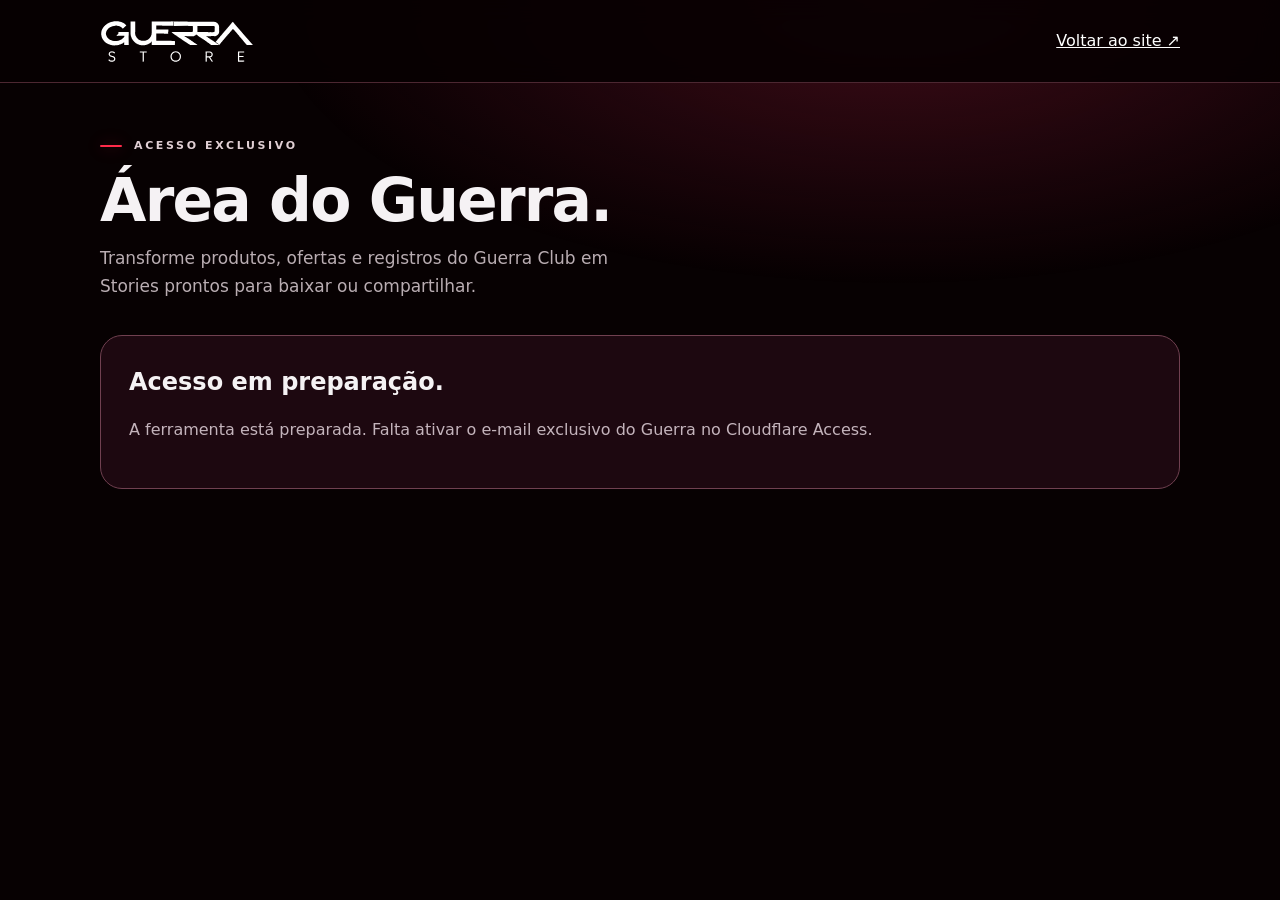
==== admin.html @ b92d926e "Prepara estúdio privado de Stories e pedidos de preços" ====
<!doctype html><html lang="pt-BR"><head><meta charset="utf-8"><meta name="viewport" content="width=device-width,initial-scale=1"><meta name="robots" content="noindex,nofollow"><title>Área do Guerra · Stories</title><link rel="icon" href="img/guerra-favicon-circle.png"><link rel="stylesheet" href="style.css"><link rel="stylesheet" href="guerra.css?v=20261109-3"><link rel="stylesheet" href="studio.css?v=20261109-1"></head><body><header><div class="wrap"><a href="index.html"><img src="img/guerra-lettering.svg" alt="Guerra Store"></a><a href="index.html" style="color:#fff">Voltar ao site ↗</a></div></header><main class="wrap studio-admin"><div class="eyebrow">ACESSO EXCLUSIVO</div><h1>Área do Guerra.</h1><p class="lead">Transforme produtos, ofertas e registros do Guerra Club em Stories prontos para baixar ou compartilhar.</p><section class="studio-access"><h2 id="access-title">Verificando seu acesso…</h2><p id="access-message" role="status"></p><a class="btn" id="studio-login" href="/api/studio/login" hidden>Entrar com meu e-mail ↗</a><div id="studio-links" hidden><p>Abra uma seção do site e toque em <strong>Criar Story</strong> no conteúdo que deseja publicar.</p><div class="studio-admin-links"><a class="btn" href="estoque.html">Produtos</a><a class="btn" href="index.html">Ofertas</a><a class="btn" href="guerra-club.html">Guerra Club</a><a class="btn" href="dicas.html">Dicas</a><a class="btn" href="negocios.html">Guerra Negócios</a></div><section class="price-request"><div class="eyebrow">ATUALIZAÇÃO COM APROVAÇÃO</div><h2>Enviar lista de preços.</h2><p>Cole os modelos e os novos valores, como em uma mensagem. A solicitação precisa ser levada ao Anderson para aprovação antes de qualquer alteração no site.</p><form id="price-request-form"><label for="price-list">Sua lista de preços</label><textarea id="price-list" rows="8" maxlength="30000" required placeholder="Ex.: iPhone 17 Pro · 256 GB
De R$ 7.999 por R$ 7.499
Cores disponíveis..."></textarea><button class="btn" type="submit">Preparar solicitação</button></form><div id="price-request-result" hidden><p class="pending-label">PENDENTE DE ENVIO AO ANDERSON</p><p>Rascunho salvo apenas neste aparelho. Copie ou baixe o pedido e encaminhe ao Anderson, que poderá trazer a lista à conversa do site para revisar e autorizar a atualização.</p><textarea id="price-request-text" rows="8" readonly aria-label="Solicitação preparada"></textarea><div class="story-buttons"><button id="copy-price-request" type="button">Copiar pedido</button><button id="download-price-request" type="button">Baixar pedido</button></div><p id="price-request-status" role="status"></p></div></section><a href="/cdn-cgi/access/logout">Sair do acesso exclusivo</a></div></section></main><script src="studio.js?v=20261109-1" defer></script><script src="price-request.js?v=20261109-1" defer></script></body></html>
---- style.css ----
:root{--ink:#070102;--surface:#17080c;--line:#39282e;--muted:#b9adb2;--text:#f5f2f4;--blue:#8E0F22;--lime:#BFC3C8}
*{box-sizing:border-box;margin:0}
html{scroll-behavior:smooth}
body{background:var(--ink);color:var(--text);font:400 16px/1.5 Inter,system-ui,sans-serif;-webkit-font-smoothing:antialiased}
body::before{content:"";position:fixed;inset:0;background:radial-gradient(60% 40% at 50% 0,#360a15 0,transparent 70%);pointer-events:none;z-index:-1}
.wrap{max-width:1120px;margin:0 auto;padding:0 20px}
header{position:sticky;top:0;z-index:20;background:rgba(7,1,2,.85);backdrop-filter:blur(12px);border-bottom:1px solid var(--line)}
header .wrap{display:flex;align-items:center;justify-content:space-between;gap:12px;height:64px}
header img{height:30px;display:block}
.tag{font-size:12px;letter-spacing:.2em;color:var(--muted);font-weight:500;text-transform:uppercase;display:flex;align-items:center;gap:8px}
.tag::before{content:"";width:7px;height:7px;border-radius:50%;background:var(--lime)}
.hero{padding:56px 0 24px}
.eyebrow{font-size:13px;letter-spacing:.25em;color:var(--lime);font-weight:600;display:flex;align-items:center;gap:12px}
.eyebrow::before{content:"";width:28px;height:3px;border-radius:2px;background:var(--lime)}
h1{font-size:clamp(34px,6vw,60px);letter-spacing:-.03em;line-height:1.05;font-weight:600;margin:14px 0 12px}
.lead{color:var(--muted);font-size:18px;max-width:560px}
.tabs{display:flex;gap:8px;margin:32px 0 24px}
.tab{appearance:none;border:1px solid rgba(191,195,200,.32);background:transparent;color:var(--muted);font:500 15px Inter;padding:10px 20px;border-radius:99px;cursor:pointer;transition:.2s}
.tab:hover{border-color:var(--lime);color:var(--text);box-shadow:0 0 0 1px rgba(191,195,200,.25),0 8px 24px -10px rgba(191,195,200,.25)}
.tab:focus-visible{outline:2px solid var(--lime);outline-offset:3px}
.tab[aria-selected=true]{background:#fff;color:var(--ink);border-color:var(--lime);box-shadow:0 0 0 1px rgba(191,195,200,.3)}
.grid{display:grid;grid-template-columns:repeat(auto-fill,minmax(300px,1fr));gap:20px;padding-bottom:72px}
.card{background:var(--surface);border:1px solid rgba(191,195,200,.32);border-radius:28px;overflow:hidden;cursor:pointer;transition:.25s;text-align:left;color:inherit;font:inherit;padding:0;display:block;width:100%}
.card:hover{transform:translateY(-4px);border-color:var(--lime);box-shadow:0 0 0 1px rgba(191,195,200,.25),0 14px 40px -12px rgba(191,195,200,.22)}
.card:focus-visible{outline:2px solid var(--lime);outline-offset:3px}
.card .ph{aspect-ratio:4/3;display:flex;align-items:center;justify-content:center;overflow:hidden;position:relative}
.card .ph img,.card .ph video{width:100%;height:100%;object-fit:cover}
.card .ph.fit img{object-fit:contain}
.badge{position:absolute;top:12px;left:12px;background:rgba(7,1,2,.75);backdrop-filter:blur(6px);border:1px solid var(--line);font-size:12px;padding:4px 10px;border-radius:99px;font-weight:500}
.badge.vendido{background:var(--lime);color:var(--ink);border:0}
.card .bd{padding:18px 20px 20px}
.card h3{font-size:20px;font-weight:600;letter-spacing:-.01em}
.sub{color:var(--muted);font-size:14px;margin-top:4px}
.dots{display:flex;gap:6px;margin-top:12px}.dots i{width:14px;height:14px;border-radius:50%;border:1px solid #ffffff30;display:block}
.cta-row{display:flex;align-items:center;justify-content:space-between;margin-top:16px;font-weight:600;font-size:14px}
.arrow{width:34px;height:34px;border-radius:50%;background:var(--lime);display:grid;place-items:center}
.empty{color:var(--muted);padding:48px 0;grid-column:1/-1;text-align:center;border:1px dashed var(--line);border-radius:24px}
.demo{background:#8E0F2220;border:1px solid var(--blue);color:#cfe0ff;font-size:13px;padding:10px 14px;border-radius:14px;margin-bottom:16px;grid-column:1/-1}
footer{border-top:1px solid var(--line);padding:32px 0;color:var(--muted);font-size:13px}

/* ofertas */
.sec-h{margin:8px 0 16px}
.offers{margin:0 0 56px}
.otrack{display:flex;gap:16px;overflow-x:auto;scroll-snap-type:x mandatory;scrollbar-width:none;position:relative;border-radius:32px}
.otrack::-webkit-scrollbar{display:none}
.slide{flex:0 0 100%;scroll-snap-align:start;position:relative;min-height:340px;border-radius:32px;border:1px solid rgba(191,195,200,.32);background:var(--surface);overflow:hidden;display:grid;grid-template-columns:1.05fr 1fr;text-align:left;color:inherit;cursor:pointer;padding:0;font:inherit;transition:border-color .25s,box-shadow .25s}
.slide:hover{border-color:var(--lime);box-shadow:0 0 0 1px rgba(191,195,200,.25),0 14px 40px -12px rgba(191,195,200,.22)}
.slide:focus-visible{outline:2px solid var(--lime);outline-offset:3px}
.slide .tx{padding:40px;display:flex;flex-direction:column;justify-content:center;gap:14px;min-width:0}
.slide .lb{align-self:flex-start;background:var(--lime);color:var(--ink);font-size:12px;font-weight:600;letter-spacing:.14em;padding:5px 12px;border-radius:99px}
.slide h2{font-size:clamp(26px,4vw,42px);letter-spacing:-.025em;line-height:1.08;font-weight:600;text-wrap:balance}
.slide p{color:var(--muted);font-size:17px;max-width:420px}
.slide .go{display:flex;align-items:center;gap:12px;font-weight:600;margin-top:6px}
.slide .im{position:relative;min-height:240px}
.slide .im img{position:absolute;inset:0;width:100%;height:100%;object-fit:contain}
.slide .im .offer-logo{inset:20px auto auto 20px;width:min(42%,190px);height:auto;max-height:58px;object-fit:contain;object-position:left top;z-index:2;mix-blend-mode:screen}
.odots{display:flex;justify-content:center;align-items:center;gap:8px;margin-top:18px}
.odots button{width:8px;height:8px;border-radius:99px;border:0;padding:0;background:#2a3446;cursor:pointer;transition:.3s}
.odots button[aria-current=true]{width:28px;background:var(--lime)}
@media(max-width:720px){.slide{grid-template-columns:1fr;min-height:0}.slide .im{order:-1;height:220px;min-height:0}.slide .tx{padding:24px}}
@media(prefers-reduced-motion:reduce){.otrack{scroll-behavior:auto}}
/* modal */
.ov{position:fixed;inset:0;background:rgba(0,0,0,.72);backdrop-filter:blur(6px);z-index:50;display:none;align-items:flex-end;justify-content:center}
.ov.on{display:flex}
.sheet{background:var(--surface);border:1px solid var(--line);width:100%;max-width:980px;max-height:94vh;overflow:auto;border-radius:28px 28px 0 0;display:grid;grid-template-columns:1fr;animation:up .25s ease}
@keyframes up{from{transform:translateY(40px);opacity:0}}
@media(min-width:860px){.ov{align-items:center;padding:24px}.sheet{grid-template-columns:1.1fr 1fr;border-radius:28px}}
.media{background:#000;position:relative;min-height:280px}
.media .main{aspect-ratio:1/1;width:100%;display:flex;overflow-x:auto;scroll-snap-type:x mandatory;scrollbar-width:none}
.media .main::-webkit-scrollbar{display:none}
.media .main>*{flex:0 0 100%;scroll-snap-align:center;width:100%;height:100%;object-fit:contain}
.thumbs{display:flex;gap:8px;padding:10px;overflow-x:auto;background:#05070b}
.thumbs button{flex:0 0 56px;height:56px;border-radius:10px;border:2px solid transparent;overflow:hidden;padding:0;background:#111;cursor:pointer;position:relative}
.thumbs button.on{border-color:var(--lime)}
.thumbs img,.thumbs video{width:100%;height:100%;object-fit:cover;display:block}
.thumbs .play{position:absolute;inset:0;display:grid;place-items:center;color:#fff;font-size:16px;background:#0006}
.info{padding:28px 24px 28px;display:flex;flex-direction:column;gap:20px}
.info h2{font-size:28px;letter-spacing:-.02em;line-height:1.1}
.close{position:absolute;top:12px;right:12px;z-index:3;width:40px;height:40px;border-radius:50%;border:1px solid var(--line);background:rgba(7,1,2,.8);color:#fff;font-size:20px;cursor:pointer}
.opt label{display:block;font-size:12px;letter-spacing:.15em;text-transform:uppercase;color:var(--muted);margin-bottom:8px;font-weight:500}
.chips{display:flex;flex-wrap:wrap;gap:8px}
.chip{border:1px solid var(--line);background:transparent;color:var(--text);padding:9px 14px;border-radius:99px;font:500 14px Inter;cursor:pointer;display:inline-flex;align-items:center;gap:8px;transition:.15s}
.chip i{width:14px;height:14px;border-radius:50%;border:1px solid #ffffff40}
.chip[aria-pressed=true]{border-color:var(--lime);box-shadow:inset 0 0 0 1px var(--lime)}
.specs{display:grid;grid-template-columns:1fr 1fr;gap:10px}
.spec{border:1px solid var(--line);border-radius:16px;padding:12px 14px}.spec b{display:block;font-size:12px;color:var(--muted);font-weight:500;letter-spacing:.1em;text-transform:uppercase}
.obs{color:var(--muted);font-size:14px}
.buy{margin-top:auto;display:flex;align-items:center;justify-content:center;gap:12px;background:#fff;color:var(--ink);border:0;border-radius:99px;height:60px;font:600 17px Inter;cursor:pointer;width:100%;position:relative}
.buy .arrow{position:absolute;right:12px;top:13px}
.buy:disabled{opacity:.5;cursor:not-allowed}
.alt{background:transparent;color:var(--muted);border:0;font:500 14px Inter;cursor:pointer;text-decoration:underline;text-underline-offset:3px;align-self:center}
.note{font-size:12px;color:var(--muted);text-align:center}
.toast{position:fixed;left:50%;bottom:28px;transform:translateX(-50%);background:#fff;color:var(--ink);padding:14px 20px;border-radius:16px;font-weight:500;font-size:14px;z-index:99;max-width:92vw;box-shadow:0 10px 40px #000a;display:none}
.toast.on{display:block}

/* navegacao */
nav{display:flex;gap:6px}
nav a{color:var(--muted);text-decoration:none;font-weight:500;font-size:15px;padding:8px 14px;border-radius:99px;border:1px solid transparent;transition:.2s}
nav a:hover{color:var(--text);border-color:rgba(191,195,200,.32)}
nav a[aria-current=page]{color:var(--ink);background:#fff;border-color:var(--lime)}
.btn{display:inline-flex;align-items:center;gap:12px;background:#fff;color:var(--ink);text-decoration:none;font:600 16px Inter;border-radius:99px;padding:8px 8px 8px 24px;border:1px solid var(--lime);cursor:pointer}
.btn .arrow{width:38px;height:38px}
.hero .btn{margin-top:24px}
.sec{padding:8px 0 56px}
.sec-top{display:flex;align-items:flex-end;justify-content:space-between;gap:16px;flex-wrap:wrap;margin-bottom:16px}
.sec-top .sec-h{margin:0}
.sec-top a{color:var(--text);font-weight:600;font-size:14px;text-decoration:none;display:inline-flex;gap:8px;align-items:center}
.sec-top a:hover{color:var(--lime)}
.nv-grid{display:grid;grid-template-columns:repeat(auto-fit,minmax(260px,360px));justify-content:center;gap:20px}
.nv{background:var(--surface);border:1px solid rgba(191,195,200,.32);border-radius:28px;overflow:hidden;display:flex;flex-direction:column;transition:.25s}
.nv:hover{border-color:var(--lime);box-shadow:0 0 0 1px rgba(191,195,200,.25),0 14px 40px -12px rgba(191,195,200,.22)}
.nv .ph{aspect-ratio:16/9;background:#000;position:relative}
.nv .ph img{width:100%;height:100%;object-fit:cover;display:block}
.nv .bd{padding:22px 24px 24px;display:flex;flex-direction:column;gap:10px;flex:1}
.nv h3{font-size:21px;letter-spacing:-.015em;line-height:1.2;font-weight:600}
.nv p{color:var(--muted);font-size:15px}
.nv a{margin-top:auto;color:var(--text);font-weight:600;font-size:14px;text-decoration:none;display:inline-flex;align-items:center;gap:10px;padding-top:6px}
.nv a:hover{color:var(--lime)}
.steps{display:grid;grid-template-columns:repeat(auto-fit,minmax(240px,1fr));gap:20px;counter-reset:s}
.step{border-top:1px solid var(--line);padding-top:18px}
.step b{display:block;color:var(--lime);font-size:13px;letter-spacing:.2em;font-weight:600;margin-bottom:10px}
.step h3{font-size:20px;font-weight:600;letter-spacing:-.01em;margin-bottom:6px}
.step p{color:var(--muted);font-size:15px}
.pts{display:flex;flex-wrap:wrap;gap:14px}
.pt{display:flex;align-items:center;justify-content:center;width:220px;max-width:100%;height:84px;padding:0 24px;border:1px solid var(--line);border-radius:20px;background:var(--surface);color:var(--text);text-decoration:none;font-weight:600;font-size:16px;transition:.2s}
.pt{border-color:rgba(191,195,200,.45)}
a.pt:hover,a.pt:focus-visible,a.pt:active{background:var(--lime);border-color:var(--lime);color:var(--ink);box-shadow:0 8px 28px -10px rgba(191,195,200,.55);outline:none}
.plogo{display:block;width:170px;height:48px;background:currentColor;-webkit-mask:var(--m) center/contain no-repeat;mask:var(--m) center/contain no-repeat}
.pt img{max-height:44px;max-width:150px;object-fit:contain;display:block}
.demo-tag{font-size:11px;letter-spacing:.14em;color:var(--lime);font-weight:600}
.nv-grid{align-items:start}
#dest{grid-template-columns:repeat(auto-fit,minmax(230px,1fr))}
.nv-grid{align-items:stretch}
.nv .logo-ph{display:flex;align-items:center;justify-content:center;background:radial-gradient(ellipse at 50% 120%,rgba(191,195,200,.22),transparent 60%),linear-gradient(160deg,#0b1220,#070102)}
.nv .logo-ph .plogo{width:62%;height:56px;color:#fff}
.hero{padding-bottom:40px}

/* filtros do estoque */
.lvl{display:flex;align-items:center;gap:14px;margin-bottom:12px;flex-wrap:wrap}
.lvl-l{display:none;width:96px;font-size:12px;letter-spacing:.15em;text-transform:uppercase;color:var(--muted);font-weight:500}
.lvl-c{display:flex;gap:8px;flex-wrap:wrap}
.fchip{appearance:none;border:1px solid rgba(191,195,200,.32);background:transparent;color:var(--muted);font:500 15px Inter;padding:9px 18px;border-radius:99px;cursor:pointer;transition:.2s}
.fchip:hover{border-color:var(--lime);color:var(--text)}
.fchip[aria-pressed=true]{color:var(--text);border-color:var(--lime);box-shadow:inset 0 0 0 1px var(--lime)}
.fchip:focus-visible{outline:2px solid var(--lime);outline-offset:3px}
.tab .n{font-size:12px;opacity:.65;margin-left:4px}
.tabs{margin-top:20px}

#f-linha .fchip{font-size:17px;padding:11px 24px;font-weight:600}
.fchip.vazio{opacity:.55}.fchip.vazio:hover,.fchip.vazio[aria-pressed=true]{opacity:1}

.lvl[hidden],.tabs[hidden],.grid[hidden]{display:none!important}
.lvl-c{gap:10px}
#f-tipo{padding-left:0}
/* hierarquia: marca = verde-lemon cheio; categoria = anel verde; abas = branco */
#f-linha .fchip{color:var(--text)}
#f-linha .fchip[aria-pressed=true]{background:var(--lime);color:var(--ink);border-color:var(--lime);box-shadow:0 8px 28px -10px rgba(191,195,200,.55)}
#f-linha .fchip.vazio{opacity:.8}
#f-linha .fchip.vazio[aria-pressed=true]{opacity:1}
#f-tipo .fchip{font-size:14px;padding:8px 16px}
/* selecionado "aceso" em todos os niveis: verde-lemon cheio, escrita preta */
#f-tipo .fchip{color:var(--text)}
#f-tipo .fchip[aria-pressed=true]{background:var(--lime);color:var(--ink);border-color:var(--lime);box-shadow:0 6px 20px -8px rgba(191,195,200,.5)}
#f-tipo .fchip.vazio{opacity:.8}#f-tipo .fchip.vazio[aria-pressed=true]{opacity:1}
.tab[aria-selected=true]{background:var(--lime);color:var(--ink);border-color:var(--lime);box-shadow:0 6px 20px -8px rgba(191,195,200,.5)}
.tab[aria-selected=true] .n{opacity:.75}

/* cartao padrao para modelos ainda sem foto */
.noimg{display:flex;align-items:center;justify-content:center;width:100%;height:100%;min-height:180px;padding:20px;text-align:center;font-weight:600;font-size:20px;line-height:1.2;letter-spacing:-.01em;color:#fff;background:radial-gradient(120% 90% at 50% 0%,#0f1f3d 0%,#05080f 70%)}
/* topo: pagina atual acesa como os filtros do estoque */
nav a{color:var(--text)}
nav a[aria-current=page]{background:var(--lime);color:var(--ink);border-color:var(--lime);box-shadow:0 6px 20px -8px rgba(191,195,200,.5)}

.nv .art{container-type:inline-size;position:relative;overflow:hidden;background:radial-gradient(ellipse 60% 90% at 85% -10%,rgba(142,15,34,.5),transparent 60%),radial-gradient(ellipse 40% 50% at 0 110%,rgba(191,195,200,.12),transparent 70%),#070102}
.art-photo{position:absolute;right:0;top:-2%;height:106%;width:auto!important;object-fit:cover!important;-webkit-mask-image:linear-gradient(90deg,transparent,#000 30%);mask-image:linear-gradient(90deg,transparent,#000 30%);opacity:.92}
.art-txt{position:absolute;left:6.9cqw;top:0;bottom:0;display:flex;flex-direction:column;justify-content:center;align-items:flex-start;gap:1.7cqw}
.art-txt .art-logo{width:26cqw;height:7.4cqw;color:#fff;margin-bottom:.6cqw}
.art-tag{background:var(--lime);color:#070102;font-weight:600;font-size:1.9cqw;letter-spacing:.22em;padding:1.1cqw 2.1cqw;border-radius:99px}
.art-t{font-weight:600;font-size:6.6cqw;line-height:1.08;letter-spacing:-.02em;color:#f5f7fa}
.art-t b{color:var(--lime);font-weight:600}
.art-s{font-size:2.6cqw;color:#a0aab9;font-weight:500}
.art-pill{font-size:1.9cqw;font-weight:500;color:#f5f7fa;border:.2cqw solid var(--lime);padding:1cqw 2cqw;border-radius:99px}
.onphone-art{background:radial-gradient(ellipse 70% 100% at 90% 10%,rgba(142,15,34,.55),transparent 65%),#070102!important}
.onphone-art .art-photo{right:-9%;height:110%;opacity:.84;-webkit-mask-image:linear-gradient(90deg,transparent,#000 34%);mask-image:linear-gradient(90deg,transparent,#000 34%)}
.nv .ph .onphone-logo{display:block;width:26cqw;height:auto;object-fit:contain;mix-blend-mode:screen;margin-bottom:.4cqw}
.pt--onphone{background:#070102;border-color:rgba(0,210,109,.45)}
.pt .plogo,.pt img{display:block;width:170px;height:48px;max-width:100%;object-fit:contain}
a.pt--onphone:hover,a.pt--onphone:focus-visible,a.pt--onphone:active{background:#07110d;border-color:#00d26d;box-shadow:0 8px 28px -10px rgba(0,210,109,.55);outline:none}
.pt--am{border-color:rgba(123,104,238,.45)}
a.pt--am:hover,a.pt--am:focus-visible,a.pt--am:active{background:rgba(123,104,238,.18);border-color:rgba(123,104,238,.9);color:#fff;box-shadow:0 8px 28px -10px rgba(123,104,238,.55);outline:none}
/*pt-mobile*/
.plogo{max-width:100%}
@media(max-width:560px){.pts{gap:12px}.pt{width:calc(50% - 6px);padding:0 14px;height:76px}.pt .plogo,.pt img{width:140px;height:40px}}
---- guerra.css ----
/* Identidade Guerra: fonte oficial Cérebro / Identidade Visual, revalidada em 08/11/2026. */
:root{--ink:#070102;--surface:#17080c;--line:#39282e;--muted:#b9adb2;--text:#f5f2f4;--blue:#8e0f22;--lime:#bfc3c8;--bordo:#8e0f22;--bordo-dark:#5a0814;--glow:#ff2b4a;--silver:#bfc3c8}
body{background:var(--ink)}body::before{background:radial-gradient(70% 45% at 70% 0%,#400c19 0%,transparent 70%)}
header{background:rgba(7,1,2,.9);border-color:#4c2731}header .wrap{height:82px}header img{height:43px;width:154px;object-fit:contain}
nav a[aria-current=page]{background:var(--bordo);color:#fff;border-color:#b7384e;box-shadow:0 5px 22px -12px var(--glow)}
.guerra-hero{display:grid;grid-template-columns:1.15fr .85fr;align-items:center;gap:35px;padding:64px 0 46px}.guerra-hero h1{font-size:clamp(37px,5vw,61px);line-height:1.08;letter-spacing:-.045em;margin:23px 0 20px}.guerra-hero h1 span{color:#bfc3c8}.hero-copy{position:relative;z-index:1}.eyebrow{color:#e0cfd4;font-size:11px;letter-spacing:.24em}.eyebrow::before{background:var(--glow);width:22px;height:2px;box-shadow:0 0 16px #ff2b4a66}.lead{font-size:17px;line-height:1.65;max-width:510px}
.hero-actions{display:flex;align-items:center;gap:14px;flex-wrap:wrap;margin-top:28px}.btn{margin-top:0;background:linear-gradient(135deg,#a51d34,#690b1c);border:1px solid #b84a5d;color:white;box-shadow:0 8px 32px #5a081440}.hero-actions .btn{height:48px;margin-top:0;padding:0 18px 0 22px}.btn:hover{background:#9c1a31;border-color:#d67b8b;transform:translateY(-2px)}.social-link{height:48px;display:inline-flex;align-items:center;gap:10px;padding:0 16px;border:1px solid #5a3540;border-radius:999px;background:#17080c;color:#eee5e8;text-decoration:none;font-size:13px;font-weight:600;transition:.2s}.social-link svg{width:19px;height:19px;fill:none;stroke:currentColor;stroke-width:1.7}.social-link b{font-size:12px;color:#bfaeb4}.social-link:hover{border-color:#ae5368;background:#240b12;transform:translateY(-2px)}.hero-signature{font-size:9px;letter-spacing:.28em;color:#b09ba3;margin-top:38px}
.brand-stage{position:relative;display:grid;place-items:center;isolation:isolate}.brand-stage:before{content:"";position:absolute;width:80%;height:75%;border-radius:50%;background:#8e0f22;filter:blur(70px);opacity:.28;z-index:-1}.brand-stage img{width:min(100%,380px);height:auto;clip-path:circle(47.8% at 50% 50%);filter:drop-shadow(0 25px 42px #0009)}.brand-stage>span{font-size:9px;letter-spacing:.42em;color:#bbaab0;margin-top:20px}
.preview-notice{margin:0 0 32px;padding:13px 17px;font-size:12px;line-height:1.6;color:#c5b8bd;border:1px solid #49242f;background:#210b12;border-radius:10px;display:flex;gap:15px;align-items:center}.preview-notice span{color:#eee3e7;font-size:9px;letter-spacing:.12em;white-space:nowrap}
.card-price{margin-top:11px;color:#fff;font-size:18px;font-weight:600;letter-spacing:-.02em}.card-price s,.product-price s{display:block;margin-bottom:3px;color:#a99098;font-size:12px;font-weight:500}.card-price strong,.product-price strong{font:inherit}.product-price{padding:14px 16px;border:1px solid #60303d;border-radius:12px;background:#250a12;color:#fff;font-size:22px;font-weight:600;letter-spacing:-.02em}.offer-price{display:flex;align-items:baseline;gap:13px}.offer-price s{color:#a99098;font-size:15px}.offer-price strong{color:#fff;font-size:clamp(28px,4vw,44px);line-height:1;font-weight:600}
.card,.nv,.slide{border-color:#57313e;border-radius:20px}.card:hover,.nv:hover{border-color:#bb6478;box-shadow:0 12px 38px -14px #a51d3466}.card .ph{background:radial-gradient(ellipse at 50% 20%,#5a0814,#120306)!important}.card .ph img{object-fit:contain}.card .bd{padding:19px}.card h3{font-size:18px}.card .badge{background:#16080de8;border-color:#6a3d4a;color:#f2e5e9;font-size:9px;letter-spacing:.08em}.sub{font-size:12px}.arrow{background:linear-gradient(145deg,#faf9fa,#a1a4ab);width:32px;height:32px}.slide{border-color:transparent;background:radial-gradient(ellipse at 78% 48%,#360912 0,#1c070b 42%,#0c0204 100%);box-shadow:0 22px 58px -42px #a51d3480}.slide:hover{border-color:transparent;box-shadow:0 26px 64px -38px #a51d3490}.slide .lb{background:var(--bordo-dark);border:1px solid #a4374b;color:#f5e9ee;font-size:10px}.slide .tx{padding:34px}.slide .im{background:transparent!important}.slide .im img{object-fit:contain}.odots button{background:#60303e}.odots button[aria-current=true]{background:#ccacb6}.slide h2{font-size:clamp(27px,3.5vw,39px)}
#f-linha .fchip[aria-pressed=true],#f-tipo .fchip[aria-pressed=true],.tab[aria-selected=true]{background:var(--bordo);color:white;border-color:#bd5268;box-shadow:0 6px 20px -8px #8e0f2266}.fchip,.tab{border-color:#60303e}.sheet{border-color:#68404c;background:#17080c}.sheet .main{background:#16080c!important}.buy{background:linear-gradient(135deg,#a51d34,#690b1c);color:#fff;border:1px solid #b84a5d}.chip[aria-pressed=true]{background:#5a0814;color:white;border-color:#c46b7f}.noimg{background:radial-gradient(ellipse,#5a0814,#120306)}.demo{background:#290d17;border-color:#6a2a3c;color:#dfc8d0}.step b{color:#c17489}.step{border-color:#58323f}footer{margin-top:18px;border-color:#3e2530}footer .wrap{line-height:1.7}.empty{border-color:#694151;color:#c2b0b8}
:focus-visible{outline:2px solid #e5c0cb!important;outline-offset:4px}body>.w>header img{height:45px}.box{border-color:#57313e}button.pri{background:#8e0f22;color:white}
.whatsapp-float{position:fixed;right:22px;bottom:22px;z-index:80;display:flex;align-items:center;justify-content:center;width:58px;height:58px;min-height:58px;padding:0;border:1px solid #69f19f;border-radius:50%;background:#25d366;color:#07140c;text-decoration:none;box-shadow:0 14px 34px #0009;transition:box-shadow .2s ease;animation:whatsapp-kick 2.8s ease-in-out infinite}.whatsapp-float svg{width:30px;height:30px;flex:none}.whatsapp-float span{position:absolute;width:1px;height:1px;overflow:hidden;clip:rect(0 0 0 0);white-space:nowrap}.whatsapp-float:hover{animation-play-state:paused;box-shadow:0 18px 40px #000b}.whatsapp-float:focus-visible{outline-color:#fff!important}@keyframes whatsapp-kick{0%,72%,100%{transform:translateY(0) rotate(0)}78%{transform:translateY(-9px) rotate(-5deg)}84%{transform:translateY(0) rotate(4deg)}90%{transform:translateY(-4px) rotate(-2deg)}95%{transform:translateY(0) rotate(0)}}
.inner-hero{padding:72px 0 40px;max-width:780px}.inner-hero h1{font-size:clamp(42px,7vw,76px)}.inner-hero .lead{max-width:680px}.club-grid{display:grid;grid-template-columns:repeat(3,1fr);gap:18px;margin:24px 0 72px}.club-card{min-height:340px;border-radius:24px;border:1px solid #4a2631;background:radial-gradient(circle at 70% 12%,#3b0a14,#150508 58%,#0b0203);padding:26px;display:flex;flex-direction:column;justify-content:flex-end;position:relative;overflow:hidden}.club-card:before{content:"";position:absolute;inset:20px;border:1px dashed #70404d;border-radius:18px;opacity:.55}.club-card b,.club-card p{position:relative}.club-card b{font-size:18px}.club-card p{color:var(--muted);font-size:13px;margin-top:8px}.story-panel{display:grid;grid-template-columns:minmax(280px,.82fr) minmax(0,1.18fr);gap:48px;align-items:start;margin:12px 0 70px;padding:42px;border:1px solid #4b2933;border-radius:28px;background:linear-gradient(145deg,#1c070b,#0b0203)}.story-portrait{position:sticky;top:96px;margin:0}.story-portrait img{display:block;width:100%;aspect-ratio:4/5;object-fit:cover;object-position:50% 20%;border-radius:22px;filter:contrast(1.04);box-shadow:0 24px 65px #0008}.story-portrait figcaption{margin-top:12px;color:#aa969d;font-size:12px;letter-spacing:.08em;text-transform:uppercase}.story-copy h2{font-size:clamp(30px,4vw,46px);line-height:1.1;margin:12px 0 22px}.story-copy p{color:var(--muted);line-height:1.78;margin:0 0 18px}.story-copy blockquote{margin:28px 0;padding:6px 0 6px 22px;border-left:2px solid var(--glow);color:#f2e9ec;font-size:clamp(20px,2.4vw,28px);line-height:1.42;font-weight:500}.content-note{margin-top:22px;padding:14px 16px;border-left:2px solid var(--glow);background:#240a11;color:#d6c5cb;font-size:13px}.page-cta{display:flex;align-items:center;justify-content:space-between;gap:24px;padding:28px 0 76px;border-top:1px solid #42242d}.page-cta h2{font-size:clamp(24px,4vw,38px)}
.club-quote{margin:0 0 70px;padding:30px 34px;border:1px solid #5c303d;border-radius:22px;background:linear-gradient(135deg,#2a0b13,#100305);box-shadow:0 24px 60px -46px #ff2b4a}.club-quote p{max-width:900px;font-size:clamp(21px,3.2vw,34px);line-height:1.35;letter-spacing:-.025em}.club-quote span{display:block;margin-top:16px;color:#bca9b0;font-size:11px;letter-spacing:.2em;text-transform:uppercase}.club-section{margin-bottom:76px}.club-heading{display:flex;align-items:end;justify-content:space-between;gap:36px;margin-bottom:26px}.club-heading h2,.club-community h2{font-size:clamp(30px,4.5vw,48px);line-height:1.08;margin-top:12px}.club-heading>p{max-width:400px;color:var(--muted);font-size:14px;line-height:1.7}.club-gallery{display:grid;grid-template-columns:repeat(2,minmax(0,1fr));gap:18px}.club-photo{position:relative;aspect-ratio:4/5;margin:0;border:1px solid #4d2a34;border-radius:24px;overflow:hidden;background:#130407;isolation:isolate}.club-photo img{width:100%;height:100%;position:absolute;inset:0;object-fit:cover;object-position:center 34%;filter:saturate(.82) contrast(1.05) brightness(.92);transition:transform .5s ease,filter .5s ease}.club-photo:nth-child(2) img{object-position:center 28%}.club-photo:nth-child(3) img{object-position:center 30%}.club-photo:hover img{transform:scale(1.025);filter:saturate(.9) contrast(1.04) brightness(.98)}.club-photo:before{content:"";position:absolute;inset:0;z-index:1;background:linear-gradient(180deg,#3b0b1414 0%,transparent 48%,#1703072e 66%);pointer-events:none}.club-photo:after{content:"";position:absolute;inset:52% 0 0;z-index:1;background:linear-gradient(transparent,#070102e8 72%,#070102)}.club-photo figcaption{position:absolute;left:24px;right:24px;bottom:23px;z-index:2}.club-photo strong{display:block;font-size:22px}.club-photo span{display:block;margin-top:6px;color:#c7b8bd;font-size:13px}.club-community{display:grid;grid-template-columns:1.3fr .7fr;align-items:center;gap:40px;margin-bottom:46px;padding:38px;border:1px solid #4b2933;border-radius:28px;background:radial-gradient(circle at 88% 20%,#3b0b14,#150508 60%,#0b0203)}.club-community p{max-width:690px;margin-top:16px;color:var(--muted);line-height:1.7}.community-seal{justify-self:end;width:180px;aspect-ratio:1;border:1px solid #77404e;border-radius:50%;display:grid;place-content:center;text-align:center;background:#100305aa}.community-seal b{font-size:48px;line-height:1}.community-seal span{max-width:120px;margin:8px auto 0;color:#c7b8bd;font-size:11px;line-height:1.4;text-transform:uppercase;letter-spacing:.09em}
@media(max-width:720px){header .wrap{height:auto;min-height:72px;flex-wrap:wrap;padding-top:10px;padding-bottom:10px}header img{width:124px;height:36px}header nav{width:100%;overflow-x:auto;scrollbar-width:none;padding-bottom:2px}header nav::-webkit-scrollbar{display:none}nav a{white-space:nowrap}.guerra-hero{grid-template-columns:1fr;gap:30px;padding-top:37px}.brand-stage{order:-1}.brand-stage img{width:190px}.brand-stage>span{display:none}.guerra-hero h1{font-size:39px}.hero-signature{margin-top:25px}.preview-notice{display:block}.preview-notice span{display:block;margin-bottom:5px}.hero-actions{gap:20px}.slide .tx{padding:25px}.grid{grid-template-columns:repeat(auto-fill,minmax(260px,1fr))}.club-grid,.club-gallery{grid-template-columns:1fr}.club-card{min-height:250px}.club-heading{align-items:flex-start;flex-direction:column}.club-community{grid-template-columns:1fr;padding:27px}.community-seal{justify-self:start;width:150px}.story-panel{grid-template-columns:1fr;padding:20px;gap:30px}.story-portrait{position:static}.story-portrait img{aspect-ratio:4/5}.page-cta{align-items:flex-start;flex-direction:column}}
@media(max-width:480px){.whatsapp-float{right:14px;bottom:14px;width:56px;height:56px;min-height:56px}}
@media(prefers-reduced-motion:reduce){*{scroll-behavior:auto!important;animation:none!important;transition:none!important}}
.club-photo:nth-child(3) img{object-position:center 53%;transform:scale(1.42)}
.club-photo:nth-child(4) img{object-position:center 38%;transform:scale(1.24)}
.club-photo:nth-child(3):hover img{transform:scale(1.46)}

/* Integra as artes Black Friday ao card sem revelar o retângulo da imagem. */
.slide{background:radial-gradient(ellipse at 76% 48%,#360912 0,#1c070b 44%,#0c0204 100%)}
.slide .tx{position:relative;z-index:2}
.slide .im{overflow:hidden;background:transparent!important}
.slide .im img:not(.offer-logo){inset:-3%;width:106%;height:106%;-webkit-mask-image:linear-gradient(90deg,transparent 0,#000 18%,#000 100%);mask-image:linear-gradient(90deg,transparent 0,#000 18%,#000 100%)}
@media(max-width:720px){.slide .im img:not(.offer-logo){inset:-4%;width:108%;height:108%;-webkit-mask-image:linear-gradient(180deg,#000 0,#000 68%,transparent 100%);mask-image:linear-gradient(180deg,#000 0,#000 68%,transparent 100%)}}
.slide .im img.offer-art-cutout:not(.offer-logo){inset:4%;width:92%;height:92%;object-fit:contain;-webkit-mask-image:none;mask-image:none;filter:drop-shadow(0 20px 22px #09010480)}
.slide .im img.offer-art-feather:not(.offer-logo){inset:-6%;width:112%;height:112%;-webkit-mask-image:radial-gradient(ellipse 76% 78% at 52% 50%,#000 44%,#000 58%,transparent 100%);mask-image:radial-gradient(ellipse 76% 78% at 52% 50%,#000 44%,#000 58%,transparent 100%)}
@media(max-width:720px){.slide .im img.offer-art-cutout:not(.offer-logo){inset:3%;width:94%;height:94%;-webkit-mask-image:none;mask-image:none}.slide .im img.offer-art-feather:not(.offer-logo){inset:-7%;width:114%;height:114%;-webkit-mask-image:radial-gradient(ellipse 82% 72% at 50% 44%,#000 42%,#000 56%,transparent 100%);mask-image:radial-gradient(ellipse 82% 72% at 50% 44%,#000 42%,#000 56%,transparent 100%)}}
.club-photo:nth-child(4):hover img{transform:scale(1.28)}
.club-photo{padding:14px 14px 90px;border:0;background:linear-gradient(145deg,#2c0b13,#140407 58%,#090102);box-shadow:inset 0 0 0 1px #5b303c,0 24px 55px -42px #a30e28}
.club-photo img{inset:14px 14px 90px;width:calc(100% - 28px);height:calc(100% - 104px);border-radius:16px}
.club-photo:before{inset:14px 14px 90px;border-radius:16px}
.club-photo:after{inset:auto 14px 90px;height:45%;border-radius:0 0 16px 16px}
.club-photo figcaption{left:22px;right:22px;bottom:20px}
.club-photo strong{font-size:20px}.club-photo span{margin-top:4px;font-size:12px}
.club-photo{display:grid;grid-template-rows:minmax(0,1fr) auto;padding:14px;gap:0}
.club-media{position:relative;min-height:0;overflow:hidden;border-radius:16px;background:#090203}
.club-photo .club-media img{inset:0;width:100%;height:100%;border-radius:0}
.club-media:after{content:"";position:absolute;inset:52% 0 0;background:linear-gradient(transparent,#070102b8);pointer-events:none}
.club-photo:before,.club-photo:after{content:none}
.club-photo figcaption{position:static;padding:16px 8px 4px}
.club-photo .club-media img{object-position:center;transform:none}
.club-photo:hover .club-media img{transform:scale(1.025)}
.club-customers .club-media img{object-fit:contain;filter:none}.club-customers .club-media:after{content:none}.club-customers figcaption a{display:inline-block;margin-top:10px;color:#d8b7c0;font-size:12px;text-decoration:none}.club-customers figcaption a:hover{text-decoration:underline}
.club-photo time{display:block;margin-top:7px;color:#b8a5ac;font-size:11px;letter-spacing:.02em}.club-customers .club-photo:hover .club-media img{transform:none}
.phone-gift{display:flex;align-items:center;gap:10px;padding:12px 13px;border:1px solid #a57c454d;border-radius:14px;background:linear-gradient(115deg,#c99a5114,#ad193c0c);color:#e8c895;text-align:left;max-width:100%}
.phone-gift>svg{width:25px;height:25px;flex:none}
.phone-gift-copy{display:flex;flex-direction:column;gap:3px;min-width:0}
.phone-gift-copy small{font-size:9px;line-height:1.2;font-weight:600;letter-spacing:.14em;color:#d4b384}
.phone-gift-copy strong{font-size:13px;line-height:1.3;font-weight:600;color:#f5e8d8}
.phone-gift-free{margin-left:auto;padding:5px 7px;border-radius:6px;background:#d9b173;color:#210c0e;font-size:9px;line-height:1;font-weight:700;letter-spacing:.06em;white-space:nowrap}
.card .phone-gift{margin:14px 0 2px;padding:10px;gap:8px}.card .phone-gift>svg{width:21px;height:21px}.card .phone-gift-copy strong{font-size:12px}
.slide .phone-gift{align-self:flex-start;width:min(100%,370px)}.slide .phone-gift-copy strong{font-size:15px}.slide .phone-gift-free{font-size:10px}
@media(max-width:400px){.card .phone-gift{gap:6px}.card .phone-gift-free{padding:5px}.slide .phone-gift-copy strong{font-size:13px}}
/* A máscara termina transparente em cada borda real da arte da linha 18. */
.slide .im img.offer-art-cutout:not(.offer-logo){inset:50% auto auto 4%;width:92%;height:auto;transform:translateY(-50%);object-fit:contain;-webkit-mask-image:none;mask-image:none;filter:none}
.slide .im img[src*="offer-18pro-cutout"]{clip-path:polygon(9.8% 11%,10.5% 8%,13% 5.3%,16% 4.7%,19% 5.2%,28.6% 9%,30% 6%,33% 4.7%,35% 4.7%,47% 9.2%,49% 5.5%,52% 4.7%,54% 5.3%,65.5% 9.2%,67% 6%,70% 4.7%,73% 5%,88% 10%,90% 13%,90% 92%,88% 95.5%,12% 95.5%,9.8% 92%)}
@media(max-width:720px){
  .slide .im{height:clamp(240px,64vw,340px)}
  .slide .im img.offer-art-cutout:not(.offer-logo){inset:12px;width:calc(100% - 24px);height:calc(100% - 24px);transform:none;object-fit:contain;object-position:center}
}
@media(max-width:720px){header nav{display:flex;flex-wrap:wrap;gap:5px;overflow:visible}header nav a{padding:9px 11px;font-size:12px}header .wrap{row-gap:9px}}
---- studio.css ----
.studio-admin{padding-top:55px;padding-bottom:70px}.studio-access{margin-top:35px;border:1px solid #704050;background:#1d0810;padding:28px;border-radius:22px}.studio-access p{color:#c4b4bc;line-height:1.8;margin:16px 0}.studio-admin-links{display:flex;gap:12px;flex-wrap:wrap;margin:25px 0}.studio-access a{color:#fff}.studio-access [hidden]{display:none!important}.studio-tools{position:fixed;inset:0;pointer-events:none;z-index:25}.studio-trigger{position:absolute;pointer-events:auto;border:1px solid #e5c793;background:#1b0610f5;color:#f5dcae;padding:9px 12px;border-radius:30px;font:600 11px system-ui;box-shadow:0 3px 18px #0008;cursor:pointer}.studio-trigger:focus-visible{outline:3px solid #fff;outline-offset:2px}.studio-mode{position:fixed;left:12px;bottom:12px;z-index:26;background:#210914;color:#e8d3ad;border:1px solid #826048;border-radius:12px;padding:10px 14px;font:12px system-ui;box-shadow:0 5px 20px #0008}.studio-mode a{color:inherit;margin-left:10px}.story-dialog{color:#fff;background:#13070c;border:1px solid #744453;border-radius:22px;padding:24px;width:min(920px,calc(100% - 24px));max-height:92dvh;overflow:auto}.story-dialog::backdrop{background:#000c;backdrop-filter:blur(6px)}.story-layout{display:grid;grid-template-columns:1fr 1fr;gap:28px;align-items:start}.story-preview{display:block;width:100%;max-height:72dvh;object-fit:contain;background:#210812;border-radius:12px}.story-controls h2{font-size:27px;margin:8px 0 14px}.story-controls p{color:#c5b3bd;font-size:13px;line-height:1.7;margin:12px 0}.story-controls label{display:block;margin:22px 0 8px;font-size:12px}.story-controls input{width:100%;padding:12px;border-radius:9px;border:1px solid #875065;background:#210d16;color:white;font:inherit}.story-buttons{display:flex;flex-wrap:wrap;gap:10px;margin-top:25px}.story-buttons button{padding:13px 17px;font:600 13px system-ui;border-radius:30px;border:1px solid #bb6a7e;background:#8e0f22;color:white;cursor:pointer}.story-buttons button:disabled{opacity:.45;cursor:wait}.story-close{float:right;background:none;border:1px solid #8b6474;color:#fff;border-radius:50%;width:34px;height:34px;cursor:pointer;margin-bottom:10px}.story-status{min-height:42px}.story-dialog input:focus-visible,.story-dialog button:focus-visible{outline:2px solid #ebd1a2;outline-offset:3px}@media(max-width:600px){.story-layout{grid-template-columns:1fr;gap:20px}.story-preview{max-height:48dvh}.story-dialog{padding:17px}.story-controls h2{font-size:24px}.studio-mode{font-size:10px;padding:8px}.studio-trigger{font-size:10px;padding:8px 10px}}
.price-request{margin:35px 0;padding:28px 0;border-top:1px solid #704050;border-bottom:1px solid #704050}.price-request h2{margin-top:20px}.price-request label{display:block;margin:15px 0 8px;font-size:13px}.price-request textarea{width:100%;border:1px solid #805068;border-radius:12px;padding:15px;background:#10060c;color:#fff;font:14px/1.7 system-ui;resize:vertical}.price-request form>.btn{display:inline-flex;margin-top:16px;cursor:pointer}.price-request textarea:focus-visible{outline:2px solid #e6ce9e;outline-offset:3px}.price-request .pending-label{display:inline-block;padding:7px 12px;border:1px solid #b29459;border-radius:30px;color:#e7cb8b;font-size:10px;letter-spacing:.1em}
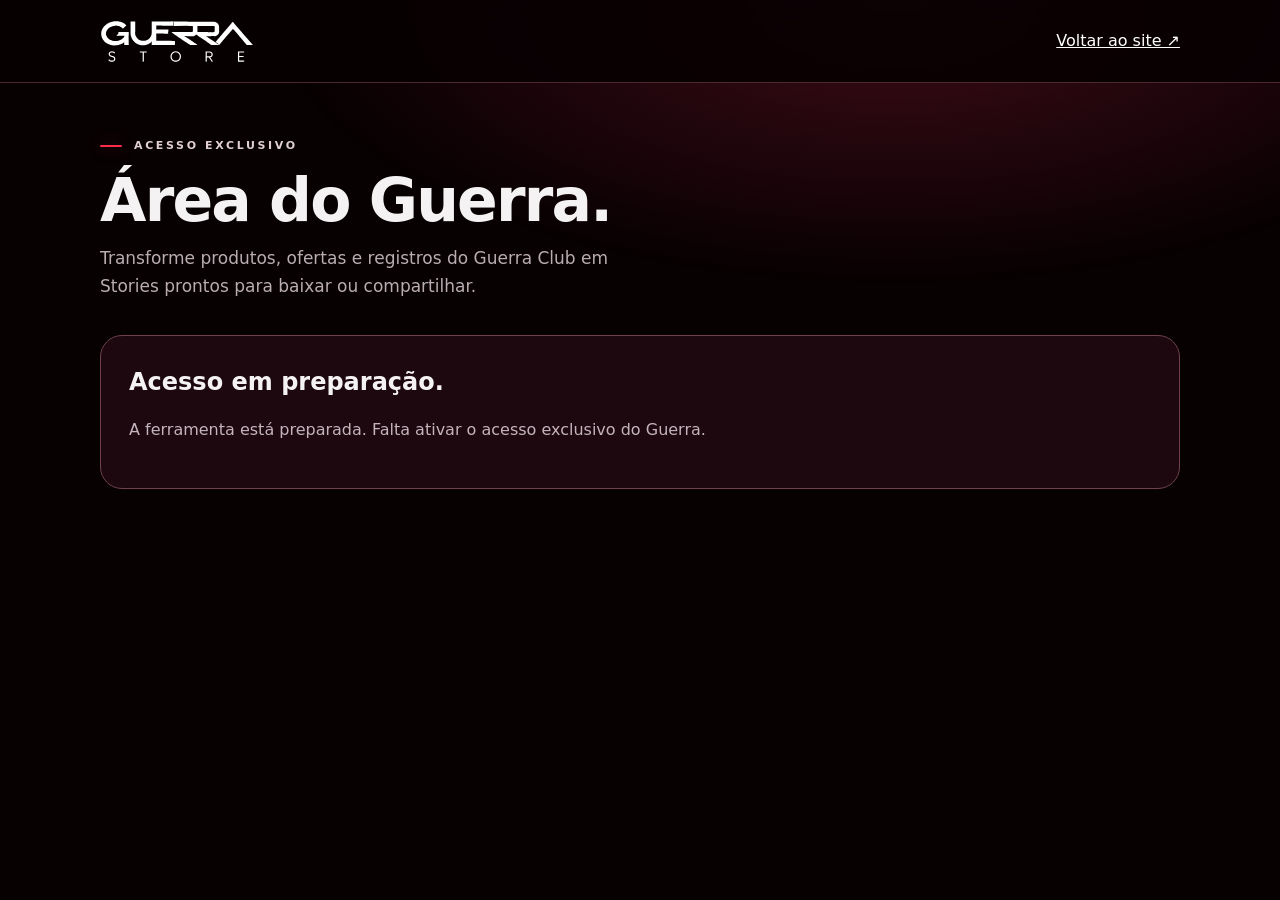
==== commit a340e923: "Ativa login privado por e-mail e senha com sessões protegidas" ====
--- a/admin.html
+++ b/admin.html
@@ -1,3 +1,3 @@
-<!doctype html><html lang="pt-BR"><head><meta charset="utf-8"><meta name="viewport" content="width=device-width,initial-scale=1"><meta name="robots" content="noindex,nofollow"><title>Área do Guerra · Stories</title><link rel="icon" href="img/guerra-favicon-circle.png"><link rel="stylesheet" href="style.css"><link rel="stylesheet" href="guerra.css?v=20261109-3"><link rel="stylesheet" href="studio.css?v=20261109-1"></head><body><header><div class="wrap"><a href="index.html"><img src="img/guerra-lettering.svg" alt="Guerra Store"></a><a href="index.html" style="color:#fff">Voltar ao site ↗</a></div></header><main class="wrap studio-admin"><div class="eyebrow">ACESSO EXCLUSIVO</div><h1>Área do Guerra.</h1><p class="lead">Transforme produtos, ofertas e registros do Guerra Club em Stories prontos para baixar ou compartilhar.</p><section class="studio-access"><h2 id="access-title">Verificando seu acesso…</h2><p id="access-message" role="status"></p><a class="btn" id="studio-login" href="/api/studio/login" hidden>Entrar com meu e-mail ↗</a><div id="studio-links" hidden><p>Abra uma seção do site e toque em <strong>Criar Story</strong> no conteúdo que deseja publicar.</p><div class="studio-admin-links"><a class="btn" href="estoque.html">Produtos</a><a class="btn" href="index.html">Ofertas</a><a class="btn" href="guerra-club.html">Guerra Club</a><a class="btn" href="dicas.html">Dicas</a><a class="btn" href="negocios.html">Guerra Negócios</a></div><section class="price-request"><div class="eyebrow">ATUALIZAÇÃO COM APROVAÇÃO</div><h2>Enviar lista de preços.</h2><p>Cole os modelos e os novos valores, como em uma mensagem. A solicitação precisa ser levada ao Anderson para aprovação antes de qualquer alteração no site.</p><form id="price-request-form"><label for="price-list">Sua lista de preços</label><textarea id="price-list" rows="8" maxlength="30000" required placeholder="Ex.: iPhone 17 Pro · 256 GB
+<!doctype html><html lang="pt-BR"><head><meta charset="utf-8"><meta name="viewport" content="width=device-width,initial-scale=1"><meta name="robots" content="noindex,nofollow"><title>Área do Guerra · Stories</title><link rel="icon" href="img/guerra-favicon-circle.png"><link rel="stylesheet" href="style.css"><link rel="stylesheet" href="guerra.css?v=20261109-3"><link rel="stylesheet" href="studio.css?v=20261109-2"></head><body><header><div class="wrap"><a href="index.html"><img src="img/guerra-lettering.svg" alt="Guerra Store"></a><a href="index.html" style="color:#fff">Voltar ao site ↗</a></div></header><main class="wrap studio-admin"><div class="eyebrow">ACESSO EXCLUSIVO</div><h1>Área do Guerra.</h1><p class="lead">Transforme produtos, ofertas e registros do Guerra Club em Stories prontos para baixar ou compartilhar.</p><section class="studio-access"><h2 id="access-title">Verificando seu acesso…</h2><p id="access-message" role="status"></p><form id="studio-login" hidden><label for="studio-email">E-mail</label><input id="studio-email" name="email" type="email" autocomplete="username" required maxlength="254"><label for="studio-password">Senha</label><input id="studio-password" name="password" type="password" autocomplete="current-password" required maxlength="256"><button class="btn" type="submit">Entrar no painel ↗</button></form><div id="studio-links" hidden><p>Abra uma seção do site e toque em <strong>Criar Story</strong> no conteúdo que deseja publicar.</p><div class="studio-admin-links"><a class="btn" href="estoque.html">Produtos</a><a class="btn" href="index.html">Ofertas</a><a class="btn" href="guerra-club.html">Guerra Club</a><a class="btn" href="dicas.html">Dicas</a><a class="btn" href="negocios.html">Guerra Negócios</a></div><section class="price-request"><div class="eyebrow">ATUALIZAÇÃO COM APROVAÇÃO</div><h2>Enviar lista de preços.</h2><p>Cole os modelos e os novos valores, como em uma mensagem. A solicitação precisa ser levada ao Anderson para aprovação antes de qualquer alteração no site.</p><form id="price-request-form"><label for="price-list">Sua lista de preços</label><textarea id="price-list" rows="8" maxlength="30000" required placeholder="Ex.: iPhone 17 Pro · 256 GB
 De R$ 7.999 por R$ 7.499
-Cores disponíveis..."></textarea><button class="btn" type="submit">Preparar solicitação</button></form><div id="price-request-result" hidden><p class="pending-label">PENDENTE DE ENVIO AO ANDERSON</p><p>Rascunho salvo apenas neste aparelho. Copie ou baixe o pedido e encaminhe ao Anderson, que poderá trazer a lista à conversa do site para revisar e autorizar a atualização.</p><textarea id="price-request-text" rows="8" readonly aria-label="Solicitação preparada"></textarea><div class="story-buttons"><button id="copy-price-request" type="button">Copiar pedido</button><button id="download-price-request" type="button">Baixar pedido</button></div><p id="price-request-status" role="status"></p></div></section><a href="/cdn-cgi/access/logout">Sair do acesso exclusivo</a></div></section></main><script src="studio.js?v=20261109-1" defer></script><script src="price-request.js?v=20261109-1" defer></script></body></html>
+Cores disponíveis..."></textarea><button class="btn" type="submit">Preparar solicitação</button></form><div id="price-request-result" hidden><p class="pending-label">PENDENTE DE ENVIO AO ANDERSON</p><p>Rascunho salvo apenas neste aparelho. Copie ou baixe o pedido e encaminhe ao Anderson, que poderá trazer a lista à conversa do site para revisar e autorizar a atualização.</p><textarea id="price-request-text" rows="8" readonly aria-label="Solicitação preparada"></textarea><div class="story-buttons"><button id="copy-price-request" type="button">Copiar pedido</button><button id="download-price-request" type="button">Baixar pedido</button></div><p id="price-request-status" role="status"></p></div></section><button class="studio-logout" id="studio-logout" type="button">Sair do painel</button></div></section></main><script src="studio.js?v=20261109-2" defer></script><script src="price-request.js?v=20261109-1" defer></script></body></html>
--- a/studio.css
+++ b/studio.css
@@ -1,2 +1,3 @@
 .studio-admin{padding-top:55px;padding-bottom:70px}.studio-access{margin-top:35px;border:1px solid #704050;background:#1d0810;padding:28px;border-radius:22px}.studio-access p{color:#c4b4bc;line-height:1.8;margin:16px 0}.studio-admin-links{display:flex;gap:12px;flex-wrap:wrap;margin:25px 0}.studio-access a{color:#fff}.studio-access [hidden]{display:none!important}.studio-tools{position:fixed;inset:0;pointer-events:none;z-index:25}.studio-trigger{position:absolute;pointer-events:auto;border:1px solid #e5c793;background:#1b0610f5;color:#f5dcae;padding:9px 12px;border-radius:30px;font:600 11px system-ui;box-shadow:0 3px 18px #0008;cursor:pointer}.studio-trigger:focus-visible{outline:3px solid #fff;outline-offset:2px}.studio-mode{position:fixed;left:12px;bottom:12px;z-index:26;background:#210914;color:#e8d3ad;border:1px solid #826048;border-radius:12px;padding:10px 14px;font:12px system-ui;box-shadow:0 5px 20px #0008}.studio-mode a{color:inherit;margin-left:10px}.story-dialog{color:#fff;background:#13070c;border:1px solid #744453;border-radius:22px;padding:24px;width:min(920px,calc(100% - 24px));max-height:92dvh;overflow:auto}.story-dialog::backdrop{background:#000c;backdrop-filter:blur(6px)}.story-layout{display:grid;grid-template-columns:1fr 1fr;gap:28px;align-items:start}.story-preview{display:block;width:100%;max-height:72dvh;object-fit:contain;background:#210812;border-radius:12px}.story-controls h2{font-size:27px;margin:8px 0 14px}.story-controls p{color:#c5b3bd;font-size:13px;line-height:1.7;margin:12px 0}.story-controls label{display:block;margin:22px 0 8px;font-size:12px}.story-controls input{width:100%;padding:12px;border-radius:9px;border:1px solid #875065;background:#210d16;color:white;font:inherit}.story-buttons{display:flex;flex-wrap:wrap;gap:10px;margin-top:25px}.story-buttons button{padding:13px 17px;font:600 13px system-ui;border-radius:30px;border:1px solid #bb6a7e;background:#8e0f22;color:white;cursor:pointer}.story-buttons button:disabled{opacity:.45;cursor:wait}.story-close{float:right;background:none;border:1px solid #8b6474;color:#fff;border-radius:50%;width:34px;height:34px;cursor:pointer;margin-bottom:10px}.story-status{min-height:42px}.story-dialog input:focus-visible,.story-dialog button:focus-visible{outline:2px solid #ebd1a2;outline-offset:3px}@media(max-width:600px){.story-layout{grid-template-columns:1fr;gap:20px}.story-preview{max-height:48dvh}.story-dialog{padding:17px}.story-controls h2{font-size:24px}.studio-mode{font-size:10px;padding:8px}.studio-trigger{font-size:10px;padding:8px 10px}}
 .price-request{margin:35px 0;padding:28px 0;border-top:1px solid #704050;border-bottom:1px solid #704050}.price-request h2{margin-top:20px}.price-request label{display:block;margin:15px 0 8px;font-size:13px}.price-request textarea{width:100%;border:1px solid #805068;border-radius:12px;padding:15px;background:#10060c;color:#fff;font:14px/1.7 system-ui;resize:vertical}.price-request form>.btn{display:inline-flex;margin-top:16px;cursor:pointer}.price-request textarea:focus-visible{outline:2px solid #e6ce9e;outline-offset:3px}.price-request .pending-label{display:inline-block;padding:7px 12px;border:1px solid #b29459;border-radius:30px;color:#e7cb8b;font-size:10px;letter-spacing:.1em}
+#studio-login{max-width:430px;margin-top:24px}#studio-login label{display:block;color:#d8c6d0;font-size:12px;margin:16px 0 8px}#studio-login input{width:100%;padding:14px;border:1px solid #87536a;border-radius:10px;background:#130811;color:#fff;font:inherit}#studio-login input:focus-visible{outline:2px solid #e6ce9e;outline-offset:3px}#studio-login button{margin-top:22px;cursor:pointer}#studio-login button:disabled{opacity:.5}.studio-logout{background:transparent;color:#dfc594;border:1px solid #80505d;padding:10px 15px;border-radius:25px;cursor:pointer;font:inherit}
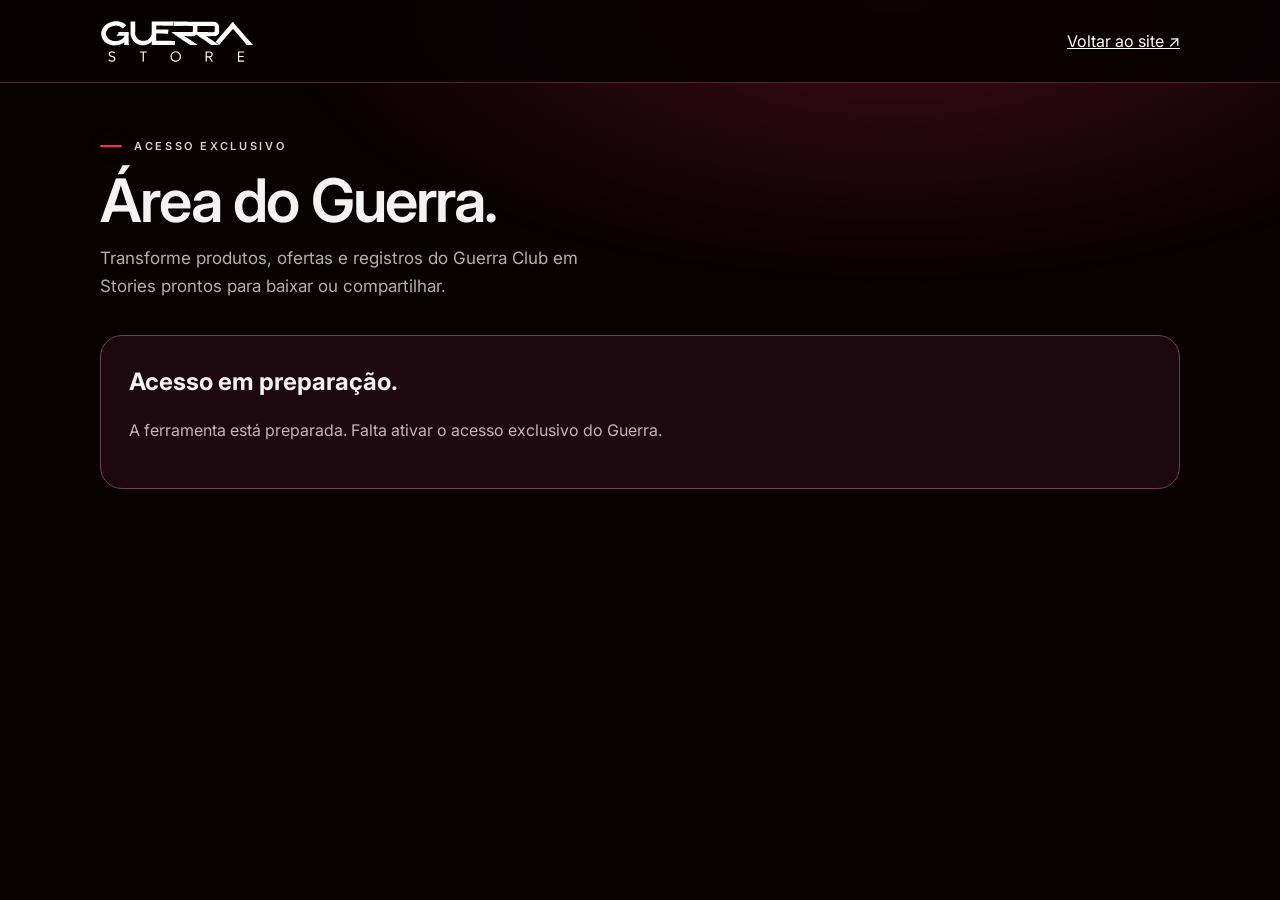
==== commit 28363ec8: "Mantém a tipografia do painel consistente com o site" ====
--- a/admin.html
+++ b/admin.html
@@ -1,3 +1,3 @@
-<!doctype html><html lang="pt-BR"><head><meta charset="utf-8"><meta name="viewport" content="width=device-width,initial-scale=1"><meta name="robots" content="noindex,nofollow"><title>Área do Guerra · Stories</title><link rel="icon" href="img/guerra-favicon-circle.png"><link rel="stylesheet" href="style.css"><link rel="stylesheet" href="guerra.css?v=20261109-3"><link rel="stylesheet" href="studio.css?v=20261109-2"></head><body><header><div class="wrap"><a href="index.html"><img src="img/guerra-lettering.svg" alt="Guerra Store"></a><a href="index.html" style="color:#fff">Voltar ao site ↗</a></div></header><main class="wrap studio-admin"><div class="eyebrow">ACESSO EXCLUSIVO</div><h1>Área do Guerra.</h1><p class="lead">Transforme produtos, ofertas e registros do Guerra Club em Stories prontos para baixar ou compartilhar.</p><section class="studio-access"><h2 id="access-title">Verificando seu acesso…</h2><p id="access-message" role="status"></p><form id="studio-login" hidden><label for="studio-email">E-mail</label><input id="studio-email" name="email" type="email" autocomplete="username" required maxlength="254"><label for="studio-password">Senha</label><input id="studio-password" name="password" type="password" autocomplete="current-password" required maxlength="256"><button class="btn" type="submit">Entrar no painel ↗</button></form><div id="studio-links" hidden><p>Abra uma seção do site e toque em <strong>Criar Story</strong> no conteúdo que deseja publicar.</p><div class="studio-admin-links"><a class="btn" href="estoque.html">Produtos</a><a class="btn" href="index.html">Ofertas</a><a class="btn" href="guerra-club.html">Guerra Club</a><a class="btn" href="dicas.html">Dicas</a><a class="btn" href="negocios.html">Guerra Negócios</a></div><section class="price-request"><div class="eyebrow">ATUALIZAÇÃO COM APROVAÇÃO</div><h2>Enviar lista de preços.</h2><p>Cole os modelos e os novos valores, como em uma mensagem. A solicitação precisa ser levada ao Anderson para aprovação antes de qualquer alteração no site.</p><form id="price-request-form"><label for="price-list">Sua lista de preços</label><textarea id="price-list" rows="8" maxlength="30000" required placeholder="Ex.: iPhone 17 Pro · 256 GB
+<!doctype html><html lang="pt-BR"><head><meta charset="utf-8"><meta name="viewport" content="width=device-width,initial-scale=1"><meta name="robots" content="noindex,nofollow"><title>Área do Guerra · Stories</title><link rel="icon" href="img/guerra-favicon-circle.png"><link rel="preconnect" href="https://fonts.googleapis.com"><link rel="preconnect" href="https://fonts.gstatic.com" crossorigin><link href="https://fonts.googleapis.com/css2?family=Inter:wght@400;500;600&display=swap" rel="stylesheet"><link rel="stylesheet" href="style.css"><link rel="stylesheet" href="guerra.css?v=20261109-3"><link rel="stylesheet" href="studio.css?v=20261109-2"></head><body><header><div class="wrap"><a href="index.html"><img src="img/guerra-lettering.svg" alt="Guerra Store"></a><a href="index.html" style="color:#fff">Voltar ao site ↗</a></div></header><main class="wrap studio-admin"><div class="eyebrow">ACESSO EXCLUSIVO</div><h1>Área do Guerra.</h1><p class="lead">Transforme produtos, ofertas e registros do Guerra Club em Stories prontos para baixar ou compartilhar.</p><section class="studio-access"><h2 id="access-title">Verificando seu acesso…</h2><p id="access-message" role="status"></p><form id="studio-login" hidden><label for="studio-email">E-mail</label><input id="studio-email" name="email" type="email" autocomplete="username" required maxlength="254"><label for="studio-password">Senha</label><input id="studio-password" name="password" type="password" autocomplete="current-password" required maxlength="256"><button class="btn" type="submit">Entrar no painel ↗</button></form><div id="studio-links" hidden><p>Abra uma seção do site e toque em <strong>Criar Story</strong> no conteúdo que deseja publicar.</p><div class="studio-admin-links"><a class="btn" href="estoque.html">Produtos</a><a class="btn" href="index.html">Ofertas</a><a class="btn" href="guerra-club.html">Guerra Club</a><a class="btn" href="dicas.html">Dicas</a><a class="btn" href="negocios.html">Guerra Negócios</a></div><section class="price-request"><div class="eyebrow">ATUALIZAÇÃO COM APROVAÇÃO</div><h2>Enviar lista de preços.</h2><p>Cole os modelos e os novos valores, como em uma mensagem. A solicitação precisa ser levada ao Anderson para aprovação antes de qualquer alteração no site.</p><form id="price-request-form"><label for="price-list">Sua lista de preços</label><textarea id="price-list" rows="8" maxlength="30000" required placeholder="Ex.: iPhone 17 Pro · 256 GB
 De R$ 7.999 por R$ 7.499
 Cores disponíveis..."></textarea><button class="btn" type="submit">Preparar solicitação</button></form><div id="price-request-result" hidden><p class="pending-label">PENDENTE DE ENVIO AO ANDERSON</p><p>Rascunho salvo apenas neste aparelho. Copie ou baixe o pedido e encaminhe ao Anderson, que poderá trazer a lista à conversa do site para revisar e autorizar a atualização.</p><textarea id="price-request-text" rows="8" readonly aria-label="Solicitação preparada"></textarea><div class="story-buttons"><button id="copy-price-request" type="button">Copiar pedido</button><button id="download-price-request" type="button">Baixar pedido</button></div><p id="price-request-status" role="status"></p></div></section><button class="studio-logout" id="studio-logout" type="button">Sair do painel</button></div></section></main><script src="studio.js?v=20261109-2" defer></script><script src="price-request.js?v=20261109-1" defer></script></body></html>
